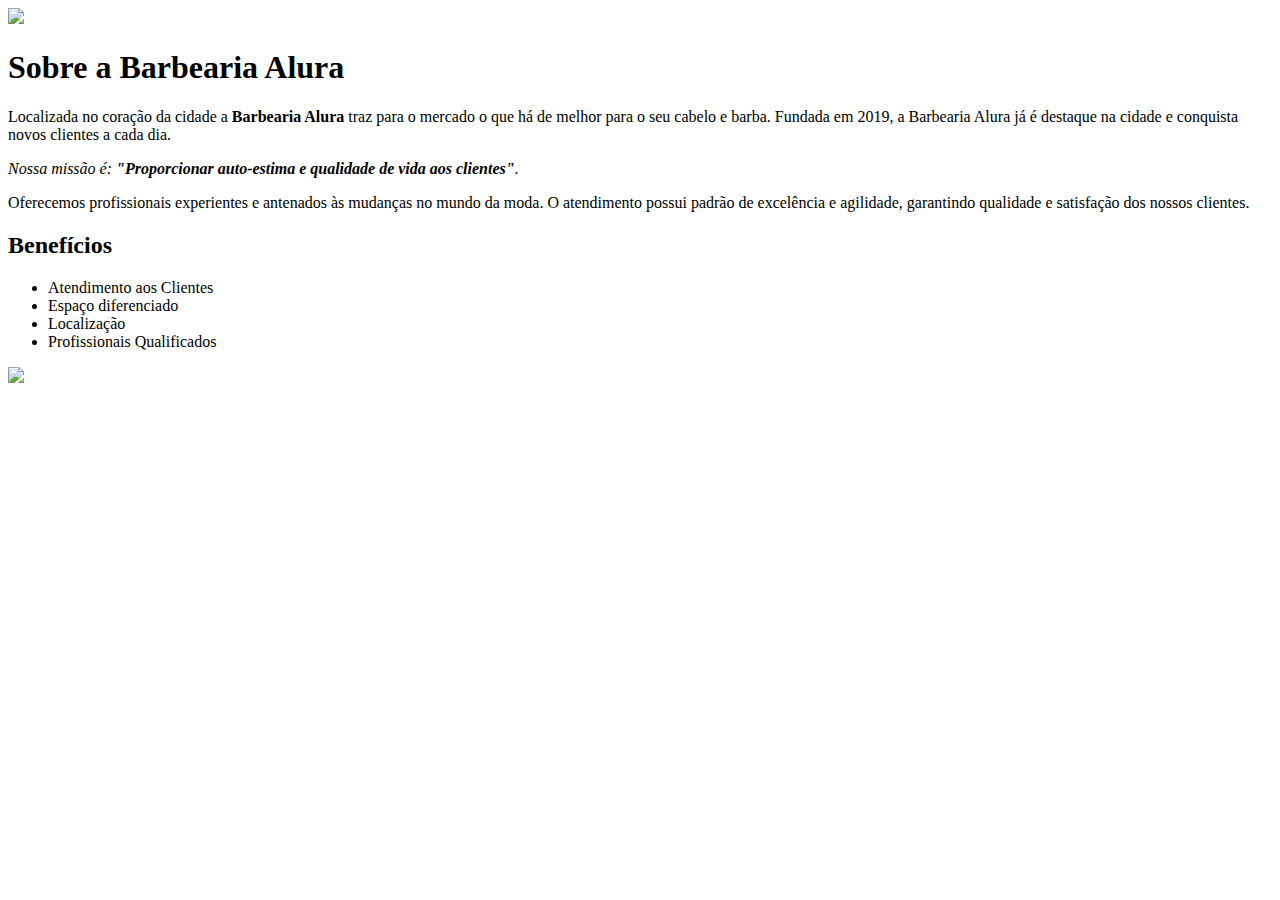
==== index.html @ 79a1c266 "Add files via upload" ====
<!DOCTYPE html>
<html lang="pt-br">
	<head>
		<meta charset="UTF-8">
		<title>Barbearia Alura</title>
		<link rel="stylesheet" href="style.css">
	</head>

	<body>
		<img id="banner" src="banner.jpg">
		<div class="principal">
			<h1>Sobre a Barbearia Alura</h1>
	 
			<p>Localizada no coração da cidade a <strong>Barbearia Alura</strong> traz para o mercado o que há de melhor para o seu cabelo e barba. Fundada em 2019, a Barbearia Alura já é destaque na cidade e conquista novos clientes a cada dia.</p>

			<p id="missao"><em>Nossa missão é: <strong>"Proporcionar auto-estima e qualidade de vida aos clientes"</strong>.</em></p>

			<p>Oferecemos profissionais experientes e antenados às mudanças no mundo da moda. O atendimento possui padrão de excelência e agilidade, garantindo qualidade e satisfação dos nossos clientes.</p>
		</div>

		<div class="beneficios">
			<h2>Benefícios</h2>

			<ul>
				<li class="itens">Atendimento aos Clientes</li>
				<li class="itens">Espaço diferenciado</li>
				<li class="itens">Localização</li>
				<li class="itens">Profissionais Qualificados</li>
			</ul>

			<img src="beneficios.jpg" class="imagembeneficios">
		</div>
	</body>
</html>
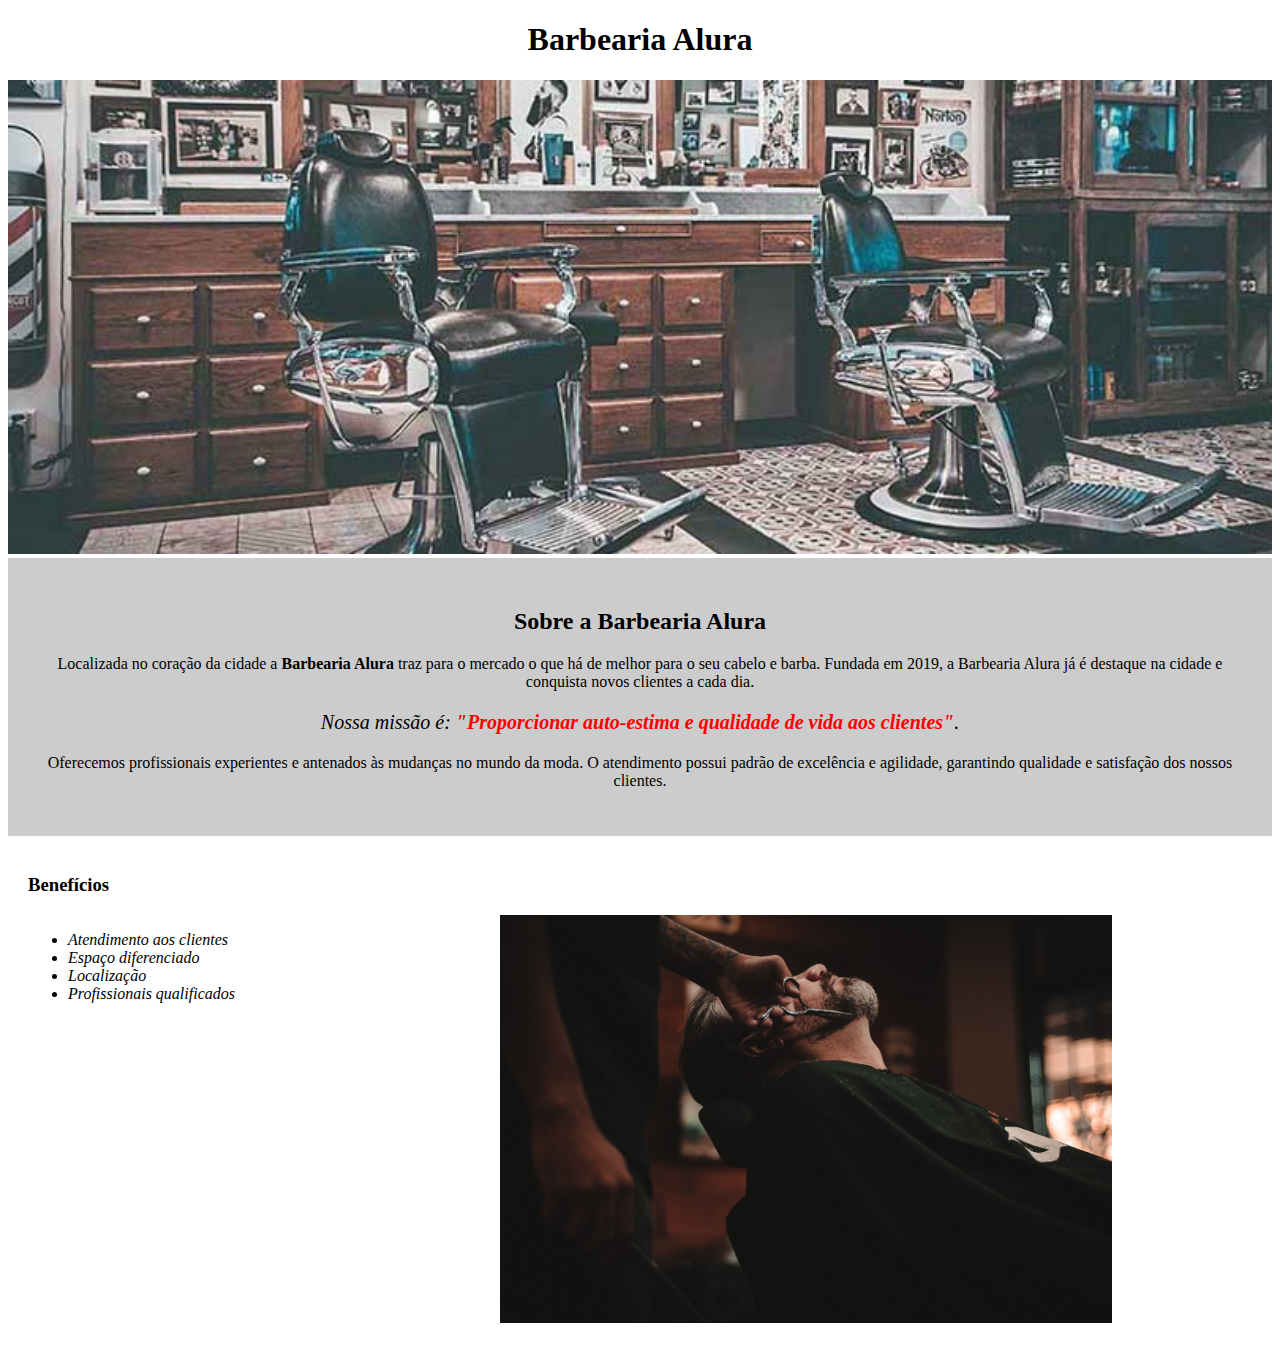
==== commit 40459841: "Update index.html" ====
--- a/index.html
+++ b/index.html
@@ -7,10 +7,15 @@
 	</head>
 
 	<body>
-		<img id="banner" src="banner.jpg">
+		<header>
+			<h1 class="cabeca">Barbearia Alura</h1>
+		</header>
+
+        <img id="banner" src="banner.jpg">
+
 		<div class="principal">
-			<h1>Sobre a Barbearia Alura</h1>
-	 
+			<h2 class="titulo">Sobre a Barbearia Alura</h2>
+	
 			<p>Localizada no coração da cidade a <strong>Barbearia Alura</strong> traz para o mercado o que há de melhor para o seu cabelo e barba. Fundada em 2019, a Barbearia Alura já é destaque na cidade e conquista novos clientes a cada dia.</p>
 
 			<p id="missao"><em>Nossa missão é: <strong>"Proporcionar auto-estima e qualidade de vida aos clientes"</strong>.</em></p>
@@ -19,16 +24,16 @@
 		</div>
 
 		<div class="beneficios">
-			<h2>Benefícios</h2>
+			<h3 class="titulo">Benefícios</h3>
 
 			<ul>
-				<li class="itens">Atendimento aos Clientes</li>
+				<li class="itens">Atendimento aos clientes</li>
 				<li class="itens">Espaço diferenciado</li>
 				<li class="itens">Localização</li>
-				<li class="itens">Profissionais Qualificados</li>
+				<li class="itens">Profissionais qualificados</li>
 			</ul>
 
 			<img src="beneficios.jpg" class="imagembeneficios">
 		</div>
 	</body>
-</html>+</html>
--- a/style.css
+++ b/style.css
@@ -0,0 +1,51 @@
+body {
+	
+}
+
+#banner {
+	width:100%;
+}
+
+.principal{
+	background: #CCCCCC;
+	padding: 30px;
+}
+
+h1 {
+	text-align: center
+}
+
+p {
+	text-align: center;
+}
+
+#missao {
+	font-size: 20px
+}
+
+em strong {
+	color: #FF0000;
+}
+
+.itens {
+	font-style: italic
+}
+
+.beneficios {
+	background: #FFFFFF;
+	padding: 20px;
+}
+
+h2 {
+	text-align: center;
+}
+ul {
+	display: inline-block;
+	vertical-align: top;
+	width: 20%;
+	margin-right: 15%;
+}
+
+.imagembeneficios {
+	width: 50%;
+}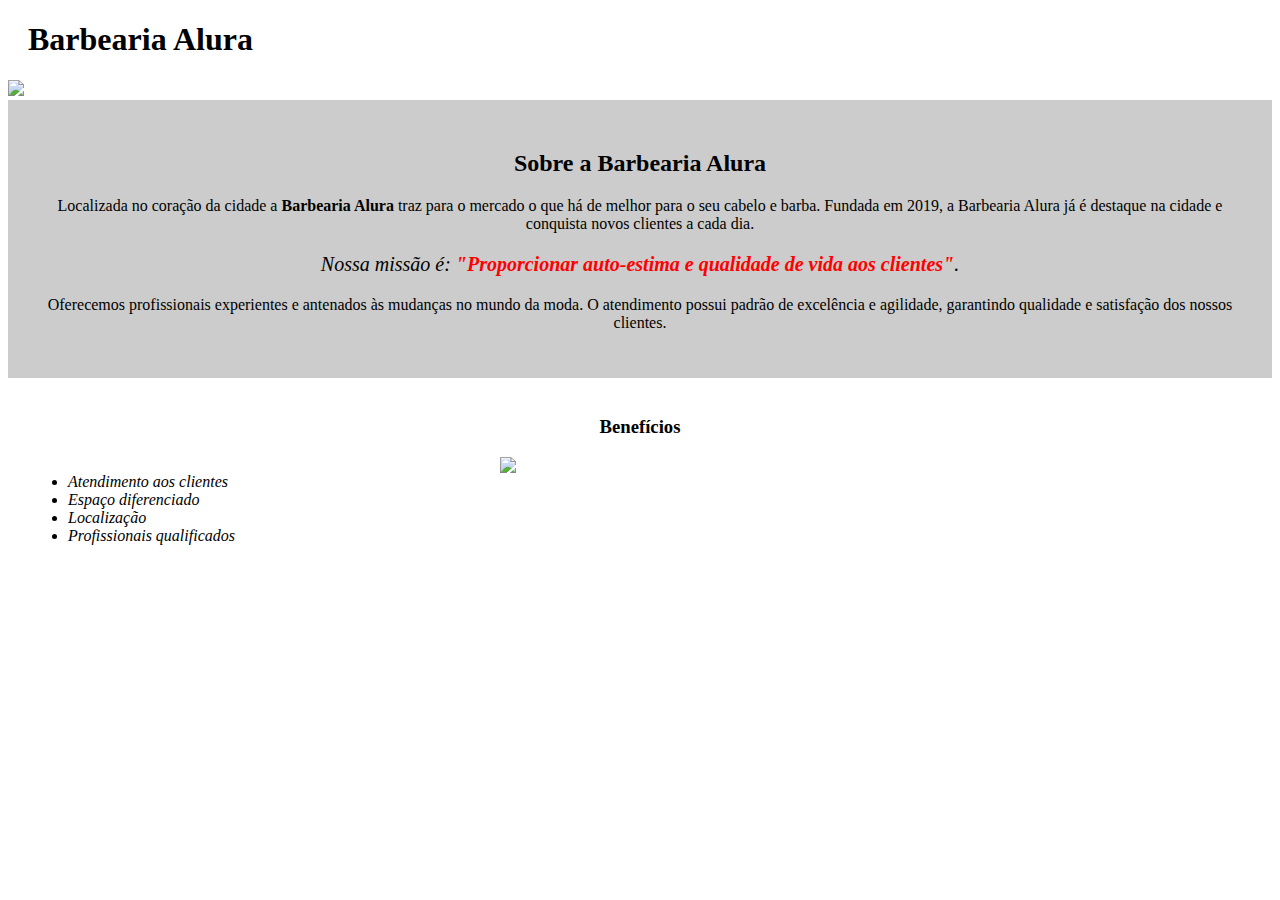
==== commit 9ab6cdf2: "Add files via upload" ====
--- a/index.html
+++ b/index.html
@@ -36,4 +36,4 @@
 			<img src="beneficios.jpg" class="imagembeneficios">
 		</div>
 	</body>
-</html>
+</html>--- a/style.css
+++ b/style.css
@@ -1,18 +1,18 @@
-body {
-	
+.cabeca {
+	padding-left: 20px;
 }
 
 #banner {
-	width:100%;
+	width: 100%;
 }
 
-.principal{
+.principal {
 	background: #CCCCCC;
 	padding: 30px;
 }
 
-h1 {
-	text-align: center
+.titulo {
+	text-align: center;
 }
 
 p {
@@ -28,17 +28,14 @@
 }
 
 .itens {
-	font-style: italic
+	font-style: italic;
 }
 
 .beneficios {
-	background: #FFFFFF;
+	background-color: #ffffff;
 	padding: 20px;
 }
 
-h2 {
-	text-align: center;
-}
 ul {
 	display: inline-block;
 	vertical-align: top;
